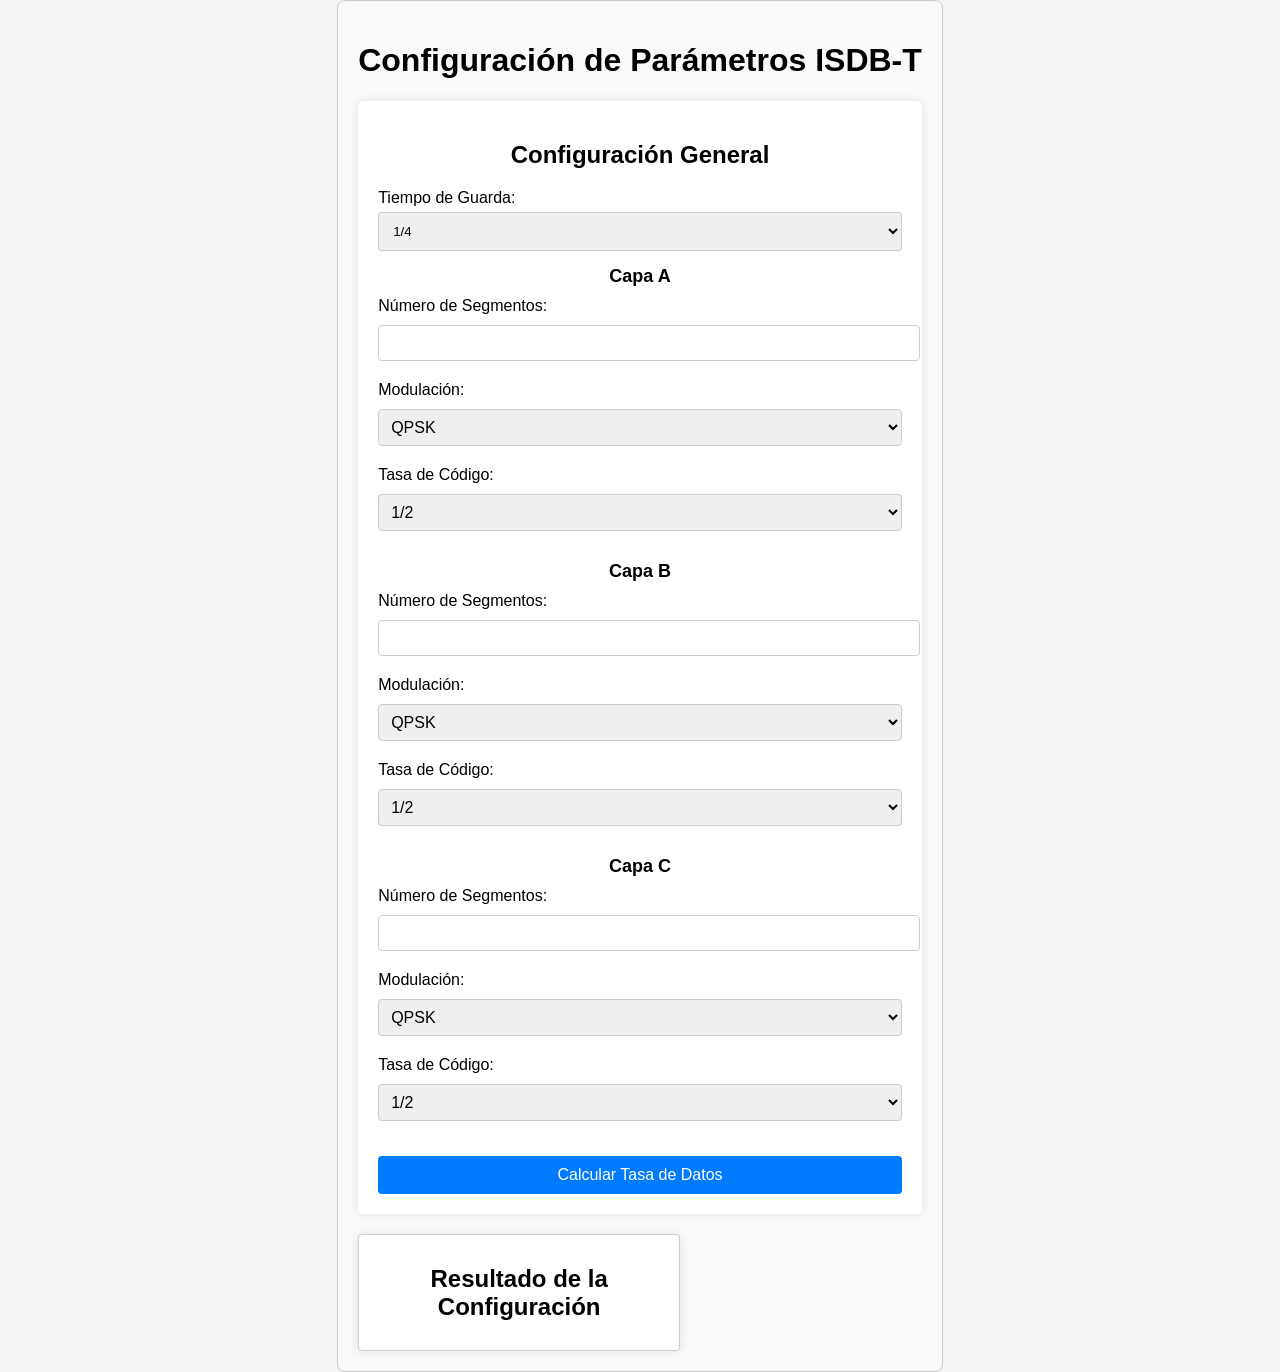
==== index.html @ 01646499 "Add files via upload" ====
<!DOCTYPE html>
<html lang="es">
<head>
    <meta charset="UTF-8">
    <meta name="viewport" content="width=device-width, initial-scale=1.0">
    <title>Configuración ISDB-T</title>
    <link rel="stylesheet" href="styles.css">
    <style>
        .container {
            max-width: 800px;
            margin: 0 auto;
            padding: 20px;
            border: 1px solid #ccc;
            border-radius: 8px;
            background-color: #f9f9f9;
        }

        .layer {
            margin-bottom: 20px;
        }

        .layer h2 {
            font-size: 18px;
            margin-bottom: 5px;
        }

        .layer label {
            display: block;
            margin-bottom: 5px;
        }

        .layer input,
        .layer select {
            width: 100%;
            padding: 8px;
            margin-bottom: 10px;
            font-size: 16px;
            border: 1px solid #ccc;
            border-radius: 4px;
        }

        button {
            padding: 10px 20px;
            font-size: 16px;
            background-color: #007bff;
            color: #fff;
            border: none;
            border-radius: 4px;
            cursor: pointer;
        }

        #result {
            margin-top: 20px;
            padding: 10px;
            border: 1px solid #ccc;
            border-radius: 4px;
            background-color: #fff;
        }

        #result p {
            font-size: 16px;
            margin-bottom: 5px;
        }

        .message {
            padding: 10px;
            background-color: #f8d7da;
            border: 1px solid #f5c6cb;
            color: #721c24;
            border-radius: 4px;
            margin-top: 10px;
            display: none;
        }
    </style>
</head>
<body>
    <div class="container">
        <h1>Configuración de Parámetros ISDB-T</h1>
        <form id="config-form">
            <div class="general-settings">
                <h2>Configuración General</h2>
                <label for="guardInterval">Tiempo de Guarda:</label>
                <select id="guardInterval" name="guardInterval" required>
                    <option value="1/4">1/4</option>
                    <option value="1/8">1/8</option>
                    <option value="1/16">1/16</option>
                    <option value="1/32">1/32</option>
                </select>
            </div>
            <div class="layer">
                <h2>Capa A</h2>
                <label for="segmentsA">Número de Segmentos:</label>
                <input type="number" id="segmentsA" name="segmentsA" min="0" max="13" required>
                
                <label for="modulationA">Modulación:</label>
                <select id="modulationA" name="modulationA" required>
                    <option value="qpsk">QPSK</option>
                    <option value="16qam">16-QAM</option>
                    <option value="64qam">64-QAM</option>
                </select>

                <label for="codeRateA">Tasa de Código:</label>
                <select id="codeRateA" name="codeRateA" required>
                    <option value="1/2">1/2</option>
                    <option value="2/3">2/3</option>
                    <option value="3/4">3/4</option>
                    <option value="5/6">5/6</option>
                    <option value="7/8">7/8</option>
                </select>
            </div>
            <div class="layer">
                <h2>Capa B</h2>
                <label for="segmentsB">Número de Segmentos:</label>
                <input type="number" id="segmentsB" name="segmentsB" min="0" max="13" required>
                
                <label for="modulationB">Modulación:</label>
                <select id="modulationB" name="modulationB" required>
                    <option value="qpsk">QPSK</option>
                    <option value="16qam">16-QAM</option>
                    <option value="64qam">64-QAM</option>
                </select>

                <label for="codeRateB">Tasa de Código:</label>
                <select id="codeRateB" name="codeRateB" required>
                    <option value="1/2">1/2</option>
                    <option value="2/3">2/3</option>
                    <option value="3/4">3/4</option>
                    <option value="5/6">5/6</option>
                    <option value="7/8">7/8</option>
                </select>
            </div>
            <div class="layer">
                <h2>Capa C</h2>
                <label for="segmentsC">Número de Segmentos:</label>
                <input type="number" id="segmentsC" name="segmentsC" min="0" max="13" required>
                
                <label for="modulationC">Modulación:</label>
                <select id="modulationC" name="modulationC" required>
                    <option value="qpsk">QPSK</option>
                    <option value="16qam">16-QAM</option>
                    <option value="64qam">64-QAM</option>
                </select>

                <label for="codeRateC">Tasa de Código:</label>
                <select id="codeRateC" name="codeRateC" required>
                    <option value="1/2">1/2</option>
                    <option value="2/3">2/3</option>
                    <option value="3/4">3/4</option>
                    <option value="5/6">5/6</option>
                    <option value="7/8">7/8</option>
                </select>
            </div>
            <button type="button" onclick="calculateDataRates()">Calcular Tasa de Datos</button>
            <div class="message" id="message"></div>
        </form>

        <div id="result">
            <h2>Resultado de la Configuración</h2>
            <p id="dataRateA"></p>
            <p id="dataRateB"></p>
            <p id="dataRateC"></p>
            <p id="totalDataRate"></p>
        </div>
    </div>

    <script src="scripts.js"></script>
</body>
</html>
---- styles.css ----
body {
    font-family: Arial, sans-serif;
    margin: 0;
    padding: 0;
    display: flex;
    flex-direction: column;
    align-items: center;
    background-color: #f4f4f4;
}

h1, h2 {
    text-align: center;
}

form {
    background: white;
    padding: 20px;
    border-radius: 5px;
    box-shadow: 0 0 10px rgba(0, 0, 0, 0.1);
    margin-top: 20px;
}

label {
    display: block;
    margin-top: 10px;
}

input, select, button {
    width: 100%;
    padding: 10px;
    margin-top: 5px;
    border: 1px solid #ccc;
    border-radius: 3px;
}

button {
    background-color: #007bff;
    color: white;
    border: none;
    cursor: pointer;
}

button:hover {
    background-color: #0056b3;
}

#result {
    background: white;
    padding: 20px;
    border-radius: 5px;
    box-shadow: 0 0 10px rgba(0, 0, 0, 0.1);
    margin-top: 20px;
    width: 300px;
    text-align: center;
}
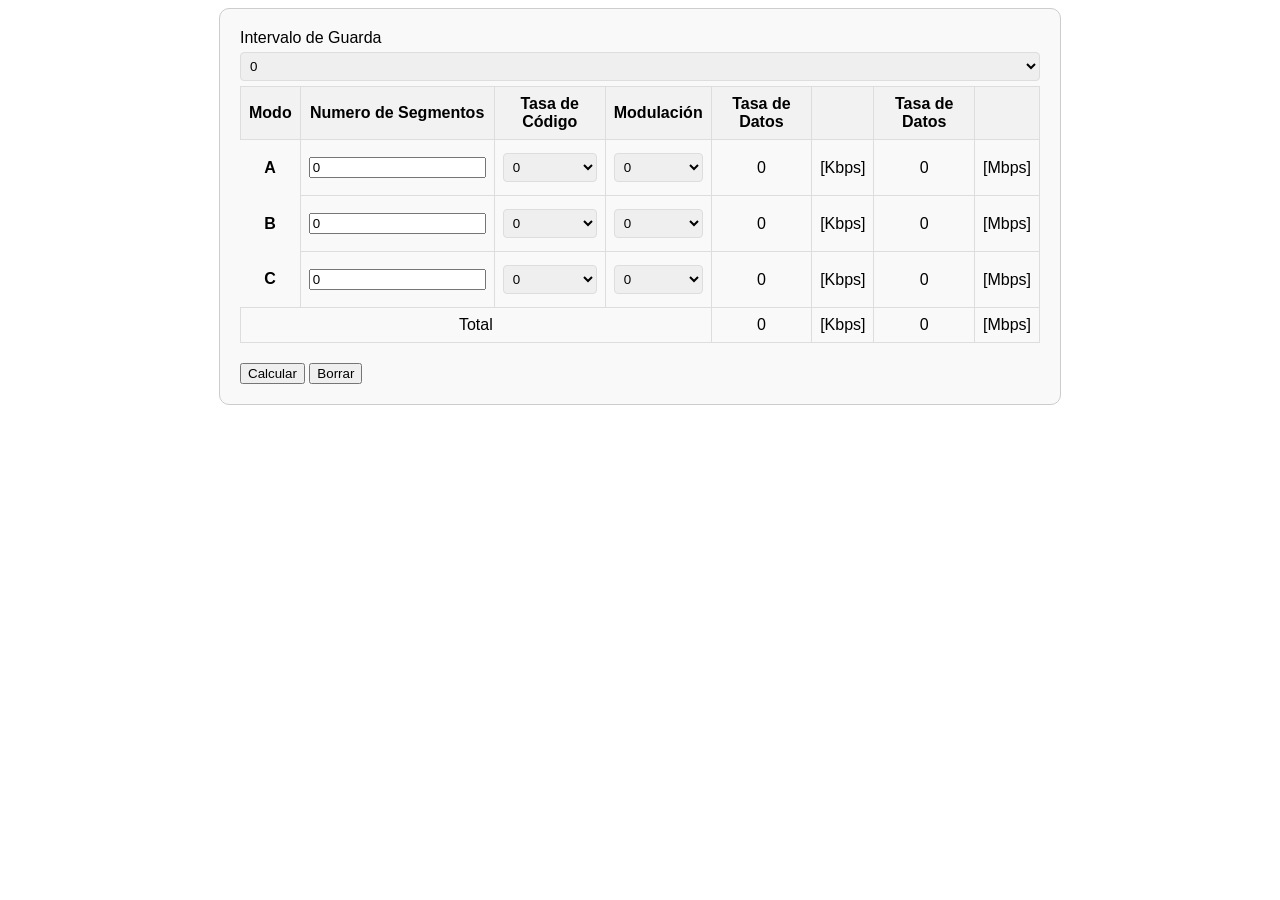
==== commit 47749338: "Update index.html" ====
--- a/index.html
+++ b/index.html
@@ -2,167 +2,140 @@
 <html lang="es">
 <head>
     <meta charset="UTF-8">
+    <meta http-equiv="X-UA-Compatible" content="IE=edge">
     <meta name="viewport" content="width=device-width, initial-scale=1.0">
-    <title>Configuración ISDB-T</title>
-    <link rel="stylesheet" href="styles.css">
-    <style>
-        .container {
-            max-width: 800px;
-            margin: 0 auto;
-            padding: 20px;
-            border: 1px solid #ccc;
-            border-radius: 8px;
-            background-color: #f9f9f9;
-        }
-
-        .layer {
-            margin-bottom: 20px;
-        }
-
-        .layer h2 {
-            font-size: 18px;
-            margin-bottom: 5px;
-        }
-
-        .layer label {
-            display: block;
-            margin-bottom: 5px;
-        }
-
-        .layer input,
-        .layer select {
-            width: 100%;
-            padding: 8px;
-            margin-bottom: 10px;
-            font-size: 16px;
-            border: 1px solid #ccc;
-            border-radius: 4px;
-        }
-
-        button {
-            padding: 10px 20px;
-            font-size: 16px;
-            background-color: #007bff;
-            color: #fff;
-            border: none;
-            border-radius: 4px;
-            cursor: pointer;
-        }
-
-        #result {
-            margin-top: 20px;
-            padding: 10px;
-            border: 1px solid #ccc;
-            border-radius: 4px;
-            background-color: #fff;
-        }
-
-        #result p {
-            font-size: 16px;
-            margin-bottom: 5px;
-        }
-
-        .message {
-            padding: 10px;
-            background-color: #f8d7da;
-            border: 1px solid #f5c6cb;
-            color: #721c24;
-            border-radius: 4px;
-            margin-top: 10px;
-            display: none;
-        }
-    </style>
+    <title>Calculadora</title>
+    <link rel="stylesheet" href="./main.css">
 </head>
 <body>
-    <div class="container">
-        <h1>Configuración de Parámetros ISDB-T</h1>
-        <form id="config-form">
-            <div class="general-settings">
-                <h2>Configuración General</h2>
-                <label for="guardInterval">Tiempo de Guarda:</label>
-                <select id="guardInterval" name="guardInterval" required>
-                    <option value="1/4">1/4</option>
-                    <option value="1/8">1/8</option>
-                    <option value="1/16">1/16</option>
-                    <option value="1/32">1/32</option>
+
+</head>
+<body>
+    <div class="calculadora">
+
+            <th>Intervalo de Guarda</th>
+            <td>
+                <select name="InGuarda" id="guarda">
+                    <option value="0">0</option>
+                    <option value="0.25">1/4</option>
+                    <option value="0.125">1/8</option>
+                    <option value="0.0625">1/16</option>
+                    <option value="0.03125">1/32</option>
                 </select>
-            </div>
-            <div class="layer">
-                <h2>Capa A</h2>
-                <label for="segmentsA">Número de Segmentos:</label>
-                <input type="number" id="segmentsA" name="segmentsA" min="0" max="13" required>
-                
-                <label for="modulationA">Modulación:</label>
-                <select id="modulationA" name="modulationA" required>
-                    <option value="qpsk">QPSK</option>
-                    <option value="16qam">16-QAM</option>
-                    <option value="64qam">64-QAM</option>
-                </select>
+            </td>
+            <table>
+                <thead>
+                    <tr>
+                        <th>Modo</th>
+                        <th>Numero de Segmentos</th>
+                        <th>Tasa de Código</th>
+                        <th>Modulación</th>
+                        <th>Tasa de Datos</th>
+                        <th></th>
+                        <th>Tasa de Datos</th>
+                        <th></th>
+                    </tr>
+                </thead>
+                <tbody>
+                    <tr>
+                      <th>A</th>
+                        <td>
+                            <input type="number" id="seg1" value="0" />
+                        </td>
+                        <td>
+                            <select name="Convolucional" id="cd_conv1">
+                                <option value="0">0</option>
+                                <option value="0.5">1/2</option>
+                                <option value="0.666">2/3</option>
+                                <option value="0.75">3/4</option>
+                                <option value="0.833">5/6</option>
+                                <option value="0.875">7/8</option>
+                            </select>
+                        </td>
+                        <td>
+                            <select name="Modulacion" id="mod1">
+                                <option value="0">0</option>
+                                <option value="4">QPSK</option>
+                                <option value="16">16QAM</option>
+                                <option value="64">64QAM</option>
+                            </select>
+                        </td>
+                        
+                        <td class="pantalla1">0</td>
+                        <td>[Kbps]</td>
+                        <td class="pantalla2">0</td>
+                        <td>[Mbps]</td>
+                    </tr>
+                    <tr>
+                      <th>B</th>
+                      <td>
+                        <input type="number" id="seg2" value="0"/>
+                        </td>
+                        <td>
+                            <select name="Convolucional" id="cd_conv2">
+                                <option value="0">0</option>
+                                <option value="0.5">1/2</option>
+                                <option value="0.666">2/3</option>
+                                <option value="0.75">3/4</option>
+                                <option value="0.833">5/6</option>
+                                <option value="0.875">7/8</option>
+                            </select>
+                        </td>
+                        <td>
+                            <select name="Modulacion" id="mod2">
+                                <option value="0">0</option>
+                                <option value="4">QPSK</option>
+                                <option value="16">16QAM</option>
+                                <option value="64">64QAM</option>
+                            </select>
+                        </td>
+                        <td class="pantalla3">0</td>
+                        <td>[Kbps]</td>
+                        <td class="pantalla4">0</td>
+                        <td>[Mbps]</td>
+                    </tr>
+                    <tr>
+                      <th>C</th>
+                      <td>
+                        <input type="number" id="seg3" value="0"/>
+                        </td>
+                        <td>
+                            <select name="Convolucional" id="cd_conv3">
+                                <option value="0">0</option>
+                                <option value="0.5">1/2</option>
+                                <option value="0.666">2/3</option>
+                                <option value="0.75">3/4</option>
+                                <option value="0.833">5/6</option>
+                                <option value="0.875">7/8</option>
+                            </select>
+                        </td>
+                        <td>
+                            <select name="Modulacion" id="mod3">
+                                <option value="0">0</option>
+                                <option value="4">QPSK</option>
+                                <option value="16">16QAM</option>
+                                <option value="64">64QAM</option>
+                            </select>
+                        </td>
 
-                <label for="codeRateA">Tasa de Código:</label>
-                <select id="codeRateA" name="codeRateA" required>
-                    <option value="1/2">1/2</option>
-                    <option value="2/3">2/3</option>
-                    <option value="3/4">3/4</option>
-                    <option value="5/6">5/6</option>
-                    <option value="7/8">7/8</option>
-                </select>
-            </div>
-            <div class="layer">
-                <h2>Capa B</h2>
-                <label for="segmentsB">Número de Segmentos:</label>
-                <input type="number" id="segmentsB" name="segmentsB" min="0" max="13" required>
-                
-                <label for="modulationB">Modulación:</label>
-                <select id="modulationB" name="modulationB" required>
-                    <option value="qpsk">QPSK</option>
-                    <option value="16qam">16-QAM</option>
-                    <option value="64qam">64-QAM</option>
-                </select>
+                        <td class="pantalla5">0</td>
+                        <td>[Kbps]</td>
+                        <td class="pantalla6">0</td>
+                        <td>[Mbps]</td>
+                    </tr>
+                    <tr>
+                        <td colspan="4">Total</td>
+                        <td class="total-kbps">0</td>
+                        <td>[Kbps]</td>
+                        <td class="total-mbps">0</td>
+                        <td>[Mbps]</td>
+                    </tr>
+                </tbody>
+            </table>
+            <button id="calcular" class="btn">Calcular</button>
+            <button id="borrar" class="btn">Borrar</button>
 
-                <label for="codeRateB">Tasa de Código:</label>
-                <select id="codeRateB" name="codeRateB" required>
-                    <option value="1/2">1/2</option>
-                    <option value="2/3">2/3</option>
-                    <option value="3/4">3/4</option>
-                    <option value="5/6">5/6</option>
-                    <option value="7/8">7/8</option>
-                </select>
-            </div>
-            <div class="layer">
-                <h2>Capa C</h2>
-                <label for="segmentsC">Número de Segmentos:</label>
-                <input type="number" id="segmentsC" name="segmentsC" min="0" max="13" required>
-                
-                <label for="modulationC">Modulación:</label>
-                <select id="modulationC" name="modulationC" required>
-                    <option value="qpsk">QPSK</option>
-                    <option value="16qam">16-QAM</option>
-                    <option value="64qam">64-QAM</option>
-                </select>
-
-                <label for="codeRateC">Tasa de Código:</label>
-                <select id="codeRateC" name="codeRateC" required>
-                    <option value="1/2">1/2</option>
-                    <option value="2/3">2/3</option>
-                    <option value="3/4">3/4</option>
-                    <option value="5/6">5/6</option>
-                    <option value="7/8">7/8</option>
-                </select>
-            </div>
-            <button type="button" onclick="calculateDataRates()">Calcular Tasa de Datos</button>
-            <div class="message" id="message"></div>
-        </form>
-
-        <div id="result">
-            <h2>Resultado de la Configuración</h2>
-            <p id="dataRateA"></p>
-            <p id="dataRateB"></p>
-            <p id="dataRateC"></p>
-            <p id="totalDataRate"></p>
-        </div>
     </div>
-
-    <script src="scripts.js"></script>
+    <script src="./main.js"></script>
 </body>
 </html>
--- a/main.css
+++ b/main.css
@@ -0,0 +1,59 @@
+body {
+    font-family: Arial, sans-serif;
+}
+
+.calculadora {
+    width: 100%;
+    max-width: 800px;
+    margin: 0 auto;
+    padding: 20px;
+    border: 1px solid #ccc;
+    border-radius: 10px;
+    background-color: #f9f9f9;
+}
+
+table {
+    width: 100%;
+    border-collapse: collapse;
+    margin-bottom: 20px;
+}
+
+thead th {
+    background-color: #f2f2f2;
+    border: 1px solid #ddd;
+    padding: 8px;
+    text-align: center;
+}
+
+tbody td {
+    border: 1px solid #ddd;
+    padding: 8px;
+    text-align: center;
+}
+
+select {
+    width: 100%;
+    padding: 5px;
+    margin: 5px 0;
+    border: 1px solid #ddd;
+    border-radius: 4px;
+}
+
+input[type="submit"] {
+    display: block;
+    width: 100%;
+    padding: 10px;
+    background-color: #4CAF50;
+    color: white;
+    border: none;
+    border-radius: 4px;
+    cursor: pointer;
+}
+
+input[type="submit"]:hover {
+    background-color: #45a049;
+}
+
+.pantalla {
+    font-weight: bold;
+}
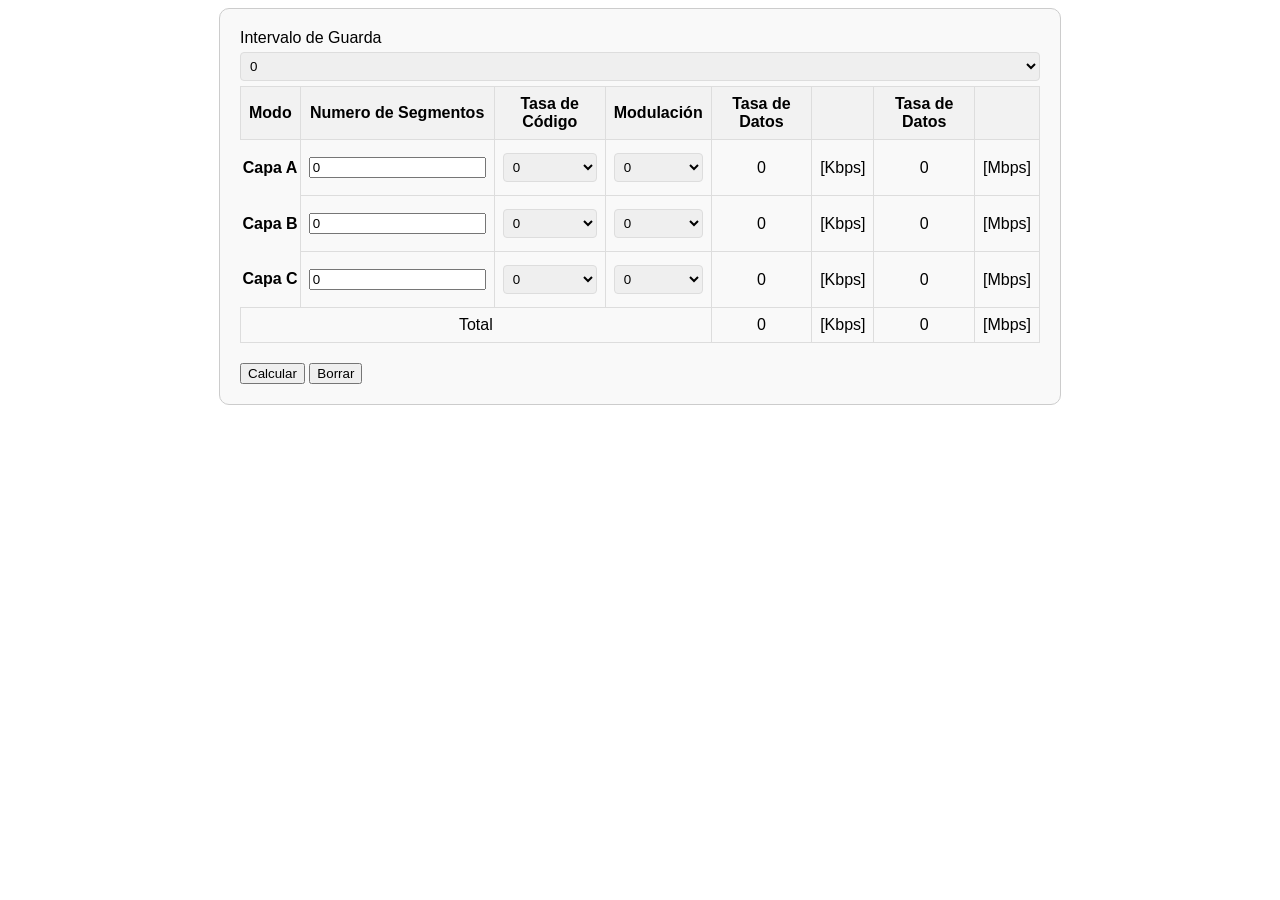
==== commit 0ec8dd98: "Update index.html" ====
--- a/index.html
+++ b/index.html
@@ -5,7 +5,7 @@
     <meta http-equiv="X-UA-Compatible" content="IE=edge">
     <meta name="viewport" content="width=device-width, initial-scale=1.0">
     <title>Calculadora</title>
-    <link rel="stylesheet" href="./main.css">
+    <link rel="stylesheet" href="./styles.css">
 </head>
 <body>
 
@@ -38,7 +38,7 @@
                 </thead>
                 <tbody>
                     <tr>
-                      <th>A</th>
+                      <th>Capa A</th>
                         <td>
                             <input type="number" id="seg1" value="0" />
                         </td>
@@ -67,7 +67,7 @@
                         <td>[Mbps]</td>
                     </tr>
                     <tr>
-                      <th>B</th>
+                      <th>Capa B</th>
                       <td>
                         <input type="number" id="seg2" value="0"/>
                         </td>
@@ -95,7 +95,7 @@
                         <td>[Mbps]</td>
                     </tr>
                     <tr>
-                      <th>C</th>
+                      <th>Capa C</th>
                       <td>
                         <input type="number" id="seg3" value="0"/>
                         </td>
--- a/styles.css
+++ b/styles.css
@@ -0,0 +1,59 @@
+body {
+    font-family: Arial, sans-serif;
+}
+
+.calculadora {
+    width: 100%;
+    max-width: 800px;
+    margin: 0 auto;
+    padding: 20px;
+    border: 1px solid #ccc;
+    border-radius: 10px;
+    background-color: #f9f9f9;
+}
+
+table {
+    width: 100%;
+    border-collapse: collapse;
+    margin-bottom: 20px;
+}
+
+thead th {
+    background-color: #f2f2f2;
+    border: 1px solid #ddd;
+    padding: 8px;
+    text-align: center;
+}
+
+tbody td {
+    border: 1px solid #ddd;
+    padding: 8px;
+    text-align: center;
+}
+
+select {
+    width: 100%;
+    padding: 5px;
+    margin: 5px 0;
+    border: 1px solid #ddd;
+    border-radius: 4px;
+}
+
+input[type="submit"] {
+    display: block;
+    width: 100%;
+    padding: 10px;
+    background-color: #4CAF50;
+    color: white;
+    border: none;
+    border-radius: 4px;
+    cursor: pointer;
+}
+
+input[type="submit"]:hover {
+    background-color: #45a049;
+}
+
+.pantalla {
+    font-weight: bold;
+}
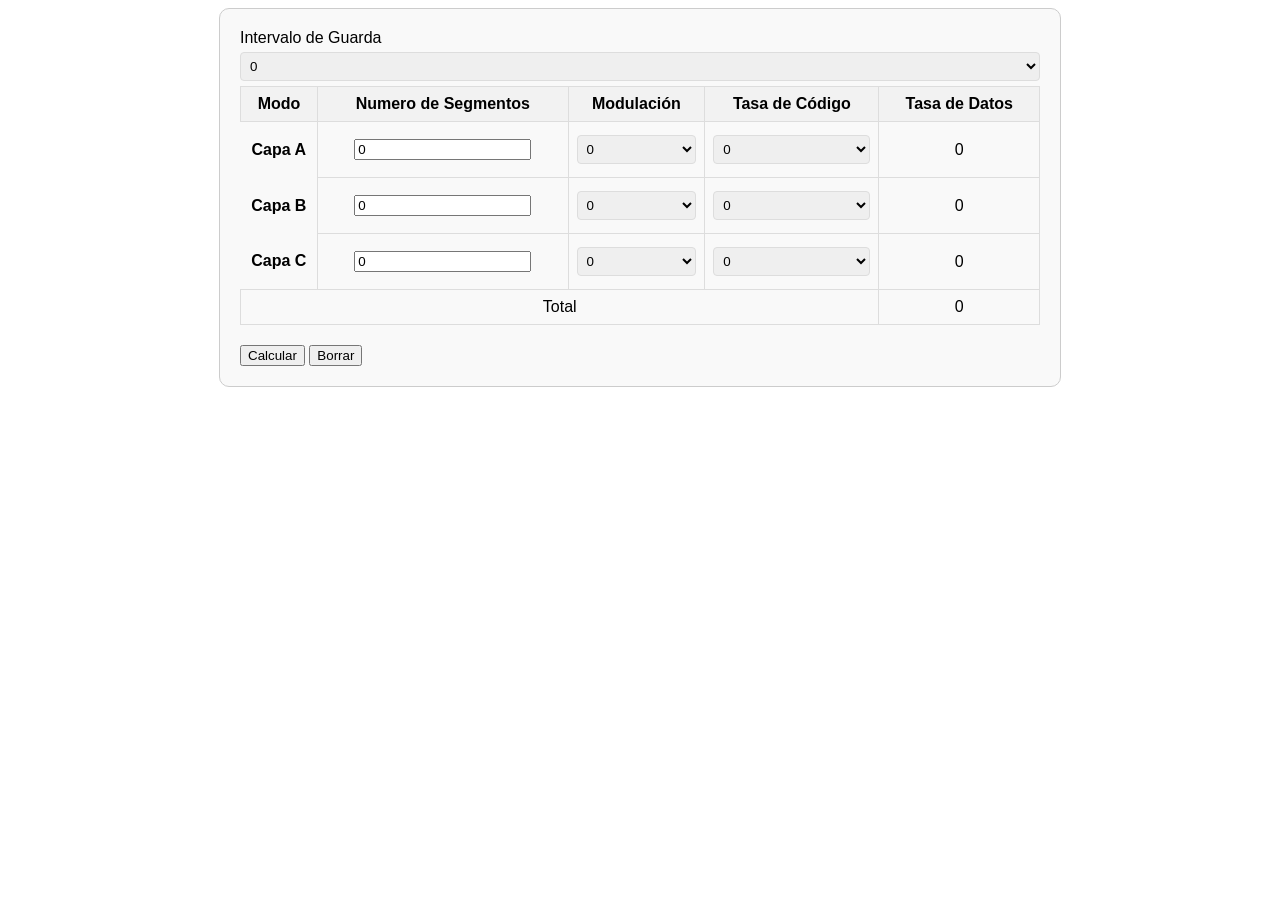
==== commit 666345c9: "Update index.html" ====
--- a/index.html
+++ b/index.html
@@ -8,134 +8,107 @@
     <link rel="stylesheet" href="./styles.css">
 </head>
 <body>
-
-</head>
-<body>
     <div class="calculadora">
-
-            <th>Intervalo de Guarda</th>
-            <td>
-                <select name="InGuarda" id="guarda">
-                    <option value="0">0</option>
-                    <option value="0.25">1/4</option>
-                    <option value="0.125">1/8</option>
-                    <option value="0.0625">1/16</option>
-                    <option value="0.03125">1/32</option>
-                </select>
-            </td>
-            <table>
-                <thead>
-                    <tr>
-                        <th>Modo</th>
-                        <th>Numero de Segmentos</th>
-                        <th>Tasa de Código</th>
-                        <th>Modulación</th>
-                        <th>Tasa de Datos</th>
-                        <th></th>
-                        <th>Tasa de Datos</th>
-                        <th></th>
-                    </tr>
-                </thead>
-                <tbody>
-                    <tr>
-                      <th>Capa A</th>
-                        <td>
-                            <input type="number" id="seg1" value="0" />
-                        </td>
-                        <td>
-                            <select name="Convolucional" id="cd_conv1">
-                                <option value="0">0</option>
-                                <option value="0.5">1/2</option>
-                                <option value="0.666">2/3</option>
-                                <option value="0.75">3/4</option>
-                                <option value="0.833">5/6</option>
-                                <option value="0.875">7/8</option>
-                            </select>
-                        </td>
-                        <td>
-                            <select name="Modulacion" id="mod1">
-                                <option value="0">0</option>
-                                <option value="4">QPSK</option>
-                                <option value="16">16QAM</option>
-                                <option value="64">64QAM</option>
-                            </select>
-                        </td>
-                        
-                        <td class="pantalla1">0</td>
-                        <td>[Kbps]</td>
-                        <td class="pantalla2">0</td>
-                        <td>[Mbps]</td>
-                    </tr>
-                    <tr>
-                      <th>Capa B</th>
-                      <td>
-                        <input type="number" id="seg2" value="0"/>
-                        </td>
-                        <td>
-                            <select name="Convolucional" id="cd_conv2">
-                                <option value="0">0</option>
-                                <option value="0.5">1/2</option>
-                                <option value="0.666">2/3</option>
-                                <option value="0.75">3/4</option>
-                                <option value="0.833">5/6</option>
-                                <option value="0.875">7/8</option>
-                            </select>
-                        </td>
-                        <td>
-                            <select name="Modulacion" id="mod2">
-                                <option value="0">0</option>
-                                <option value="4">QPSK</option>
-                                <option value="16">16QAM</option>
-                                <option value="64">64QAM</option>
-                            </select>
-                        </td>
-                        <td class="pantalla3">0</td>
-                        <td>[Kbps]</td>
-                        <td class="pantalla4">0</td>
-                        <td>[Mbps]</td>
-                    </tr>
-                    <tr>
-                      <th>Capa C</th>
-                      <td>
-                        <input type="number" id="seg3" value="0"/>
-                        </td>
-                        <td>
-                            <select name="Convolucional" id="cd_conv3">
-                                <option value="0">0</option>
-                                <option value="0.5">1/2</option>
-                                <option value="0.666">2/3</option>
-                                <option value="0.75">3/4</option>
-                                <option value="0.833">5/6</option>
-                                <option value="0.875">7/8</option>
-                            </select>
-                        </td>
-                        <td>
-                            <select name="Modulacion" id="mod3">
-                                <option value="0">0</option>
-                                <option value="4">QPSK</option>
-                                <option value="16">16QAM</option>
-                                <option value="64">64QAM</option>
-                            </select>
-                        </td>
-
-                        <td class="pantalla5">0</td>
-                        <td>[Kbps]</td>
-                        <td class="pantalla6">0</td>
-                        <td>[Mbps]</td>
-                    </tr>
-                    <tr>
-                        <td colspan="4">Total</td>
-                        <td class="total-kbps">0</td>
-                        <td>[Kbps]</td>
-                        <td class="total-mbps">0</td>
-                        <td>[Mbps]</td>
-                    </tr>
-                </tbody>
-            </table>
-            <button id="calcular" class="btn">Calcular</button>
-            <button id="borrar" class="btn">Borrar</button>
-
+        <th>Intervalo de Guarda</th>
+        <td>
+            <select name="InGuarda" id="guarda">
+                <option value="0">0</option>
+                <option value="0.25">1/4</option>
+                <option value="0.125">1/8</option>
+                <option value="0.0625">1/16</option>
+                <option value="0.03125">1/32</option>
+            </select>
+        </td>
+        <table>
+            <thead>
+                <tr>
+                    <th>Modo</th>
+                    <th>Numero de Segmentos</th>
+                    <th>Modulación</th>
+                    <th>Tasa de Código</th>
+                    <th>Tasa de Datos</th>
+                </tr>
+            </thead>
+            <tbody>
+                <tr>
+                    <th>Capa A</th>
+                    <td><input type="number" id="seg1" value="0" /></td>
+                    <td>
+                        <select name="Modulacion" id="mod1">
+                            <option value="0">0</option>
+                            <option value="4">QPSK</option>
+                            <option value="16">16QAM</option>
+                            <option value="64">64QAM</option>
+                        </select>
+                    </td>
+                    <td>
+                        <select name="Convolucional" id="cd_conv1">
+                            <option value="0">0</option>
+                            <option value="0.5">1/2</option>
+                            <option value="0.666">2/3</option>
+                            <option value="0.75">3/4</option>
+                            <option value="0.833">5/6</option>
+                            <option value="0.875">7/8</option>
+                        </select>
+                    </td>
+                    <td class="pantalla2">0</td>
+                </tr>
+                <tr>
+                    <th>Capa B</th>
+                    <td><input type="number" id="seg2" value="0" /></td>
+                    <td>
+                        <select name="Modulacion" id="mod2">
+                            <option value="0">0</option>
+                            <option value="4">QPSK</option>
+                            <option value="16">16QAM</option>
+                            <option value="64">64QAM</option>
+                        </select>
+                    </td>
+                    <td>
+                        <select name="Convolucional" id="cd_conv2">
+                            <option value="0">0</option>
+                            <option value="0.5">1/2</option>
+                            <option value="0.666">2/3</option>
+                            <option value="0.75">3/4</option>
+                            <option value="0.833">5/6</option>
+                            <option value="0.875">7/8</option>
+                        </select>
+                    </td>
+                    <td class="pantalla4">0</td>
+                </tr>
+                <tr>
+                    <th>Capa C</th>
+                    <td><input type="number" id="seg3" value="0" /></td>
+                    <td>
+                        <select name="Modulacion" id="mod3">
+                            <option value="0">0</option>
+                            <option value="4">QPSK</option>
+                            <option value="16">16QAM</option>
+                            <option value="64">64QAM</option>
+                        </select>
+                    </td>
+                    <td>
+                        <select name="Convolucional" id="cd_conv3">
+                            <option value="0">0</option>
+                            <option value="0.5">1/2</option>
+                            <option value="0.666">2/3</option>
+                            <option value="0.75">3/4</option>
+                            <option value="0.833">5/6</option>
+                            <option value="0.875">7/8</option>
+                        </select>
+                    </td>
+                    <td class="pantalla6">0</td>
+                </tr>
+                <tr>
+                    <td colspan="4">Total</td>
+                    <td class="total-mbps">0</td>
+                </tr>
+            </tbody>
+        </table>
+        <button id="calcular" class="btn">Calcular</button>
+        <button id="borrar" class="btn">Borrar</button>
     </div>
     <script src="./main.js"></script>
 </body>
 </html>
+
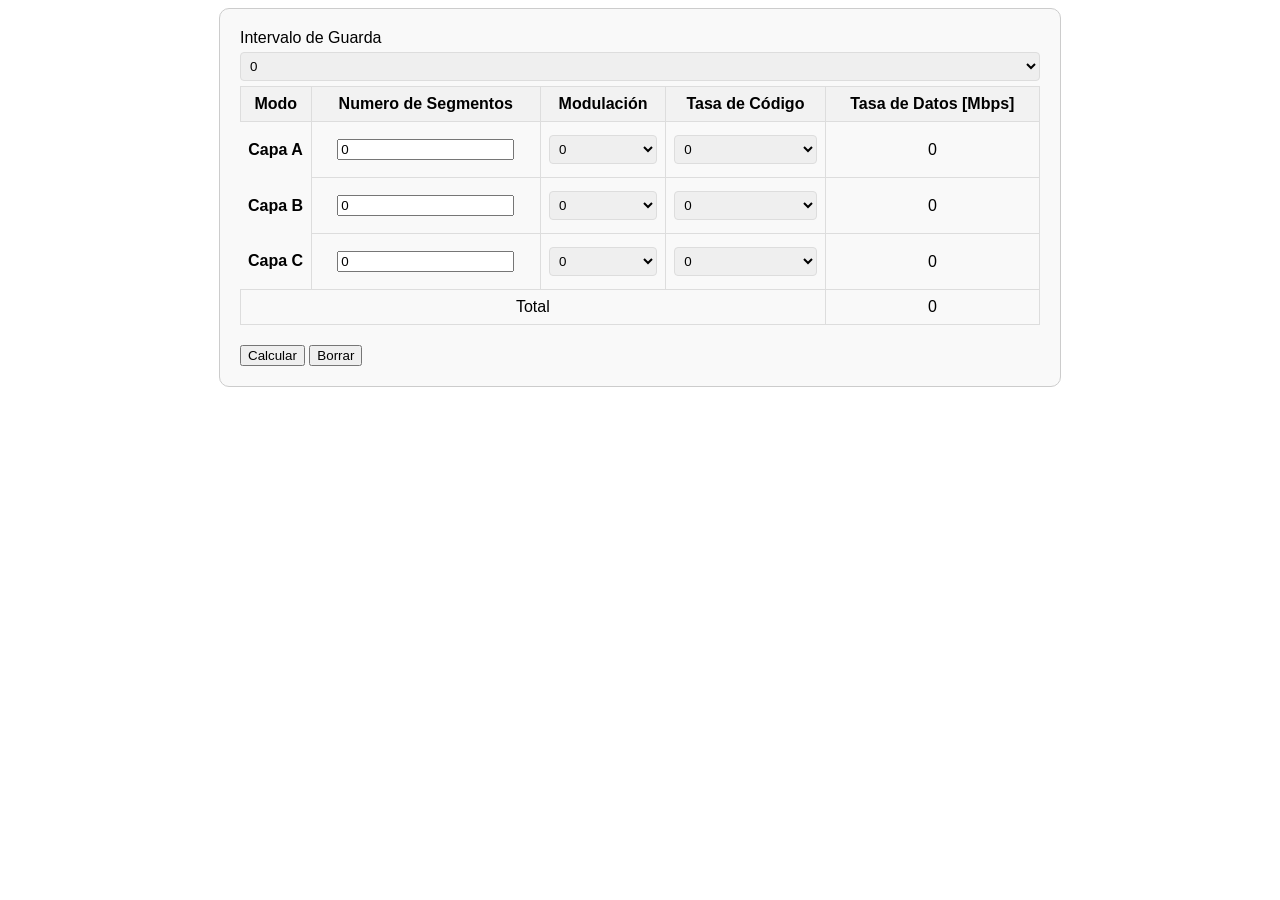
==== commit 4950745c: "Update index.html" ====
--- a/index.html
+++ b/index.html
@@ -26,7 +26,7 @@
                     <th>Numero de Segmentos</th>
                     <th>Modulación</th>
                     <th>Tasa de Código</th>
-                    <th>Tasa de Datos</th>
+                    <th>Tasa de Datos [Mbps]</th>
                 </tr>
             </thead>
             <tbody>
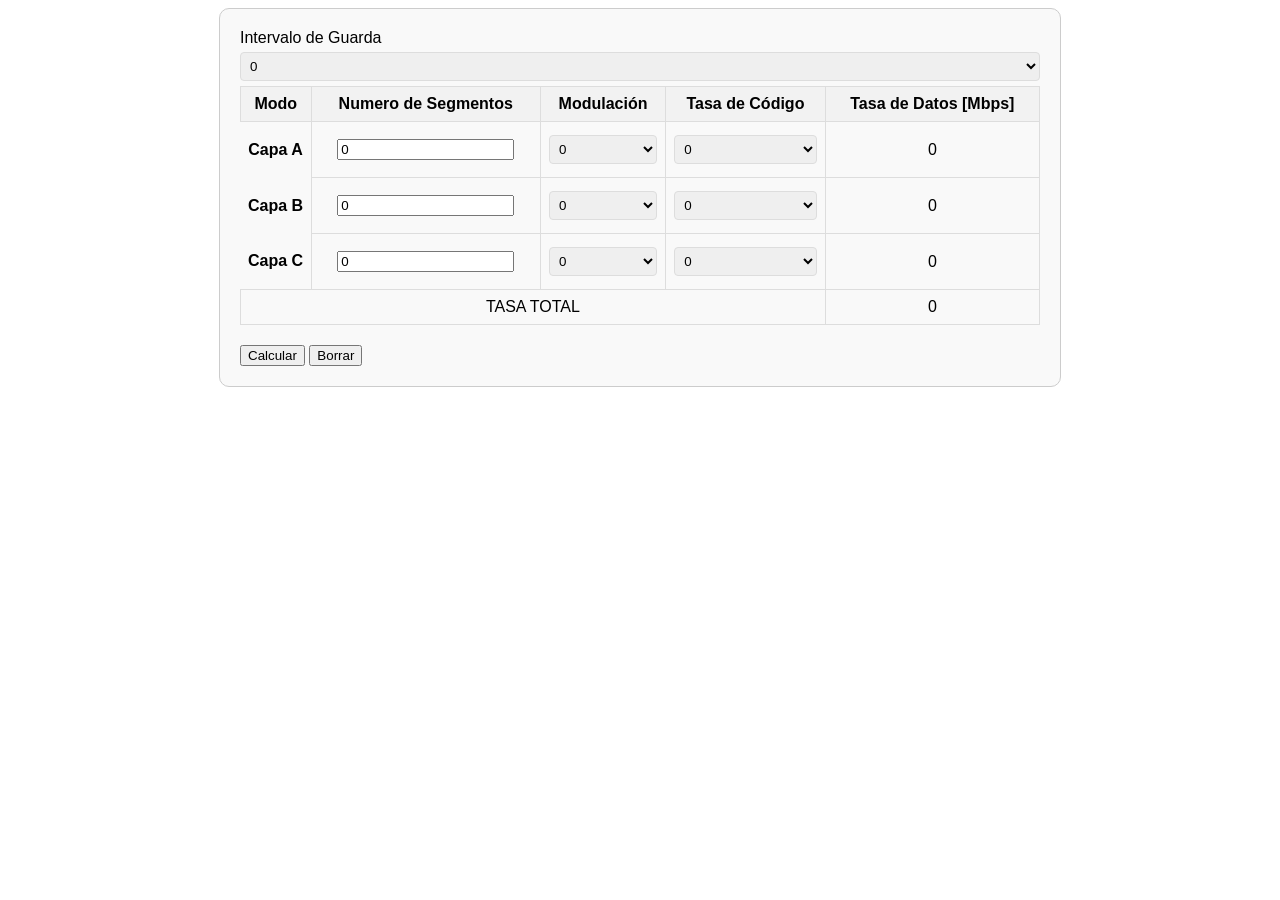
==== commit 51b5bebc: "Update index.html" ====
--- a/index.html
+++ b/index.html
@@ -100,7 +100,7 @@
                     <td class="pantalla6">0</td>
                 </tr>
                 <tr>
-                    <td colspan="4">Total</td>
+                    <td colspan="4">TASA TOTAL</td>
                     <td class="total-mbps">0</td>
                 </tr>
             </tbody>
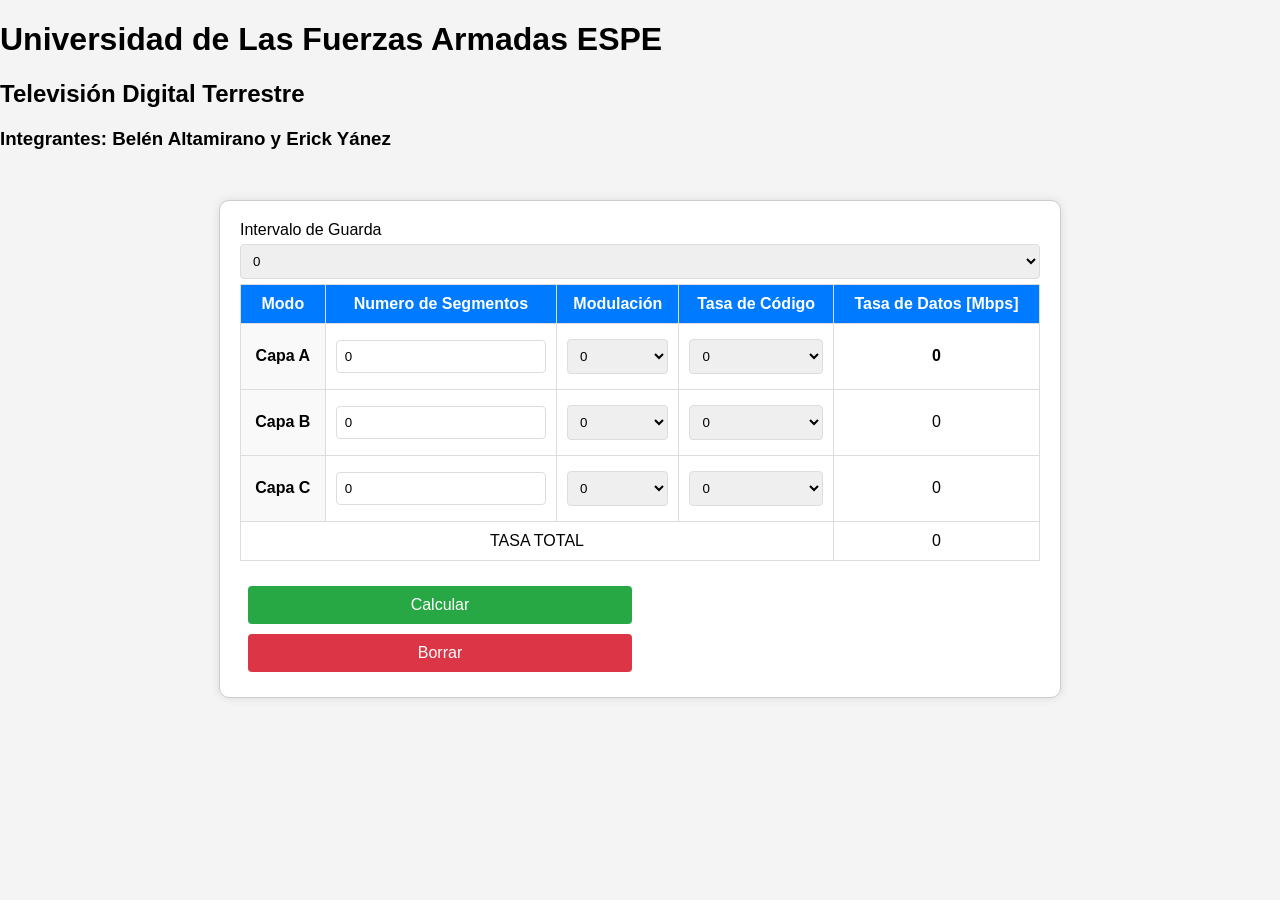
==== commit 7cf886ff: "Update index.html" ====
--- a/index.html
+++ b/index.html
@@ -8,6 +8,17 @@
     <link rel="stylesheet" href="./styles.css">
 </head>
 <body>
+
+    </head>
+<body>
+    <header class="header">
+        <h1>Universidad de Las Fuerzas Armadas ESPE</h1>
+        <h2>Televisión Digital Terrestre</h2>
+        <h3>Integrantes: Belén Altamirano y Erick Yánez</h3>
+    </header>
+
+
+    
     <div class="calculadora">
         <th>Intervalo de Guarda</th>
         <td>
--- a/styles.css
+++ b/styles.css
@@ -1,15 +1,19 @@
 body {
     font-family: Arial, sans-serif;
+    background-color: #f4f4f4;
+    margin: 0;
+    padding: 0;
 }
 
 .calculadora {
     width: 100%;
     max-width: 800px;
-    margin: 0 auto;
+    margin: 50px auto;
     padding: 20px;
     border: 1px solid #ccc;
     border-radius: 10px;
-    background-color: #f9f9f9;
+    background-color: #fff;
+    box-shadow: 0 0 10px rgba(0, 0, 0, 0.1);
 }
 
 table {
@@ -19,41 +23,54 @@
 }
 
 thead th {
-    background-color: #f2f2f2;
+    background-color: #007BFF;
+    color: white;
     border: 1px solid #ddd;
-    padding: 8px;
+    padding: 10px;
     text-align: center;
 }
 
-tbody td {
+tbody td, tbody th {
     border: 1px solid #ddd;
-    padding: 8px;
+    padding: 10px;
     text-align: center;
 }
 
-select {
+tbody th {
+    background-color: #f9f9f9;
+}
+
+select, input[type="number"] {
     width: 100%;
-    padding: 5px;
+    padding: 8px;
     margin: 5px 0;
     border: 1px solid #ddd;
     border-radius: 4px;
+    box-sizing: border-box;
 }
 
-input[type="submit"] {
-    display: block;
-    width: 100%;
+button.btn {
+    display: inline-block;
+    width: 48%;
     padding: 10px;
-    background-color: #4CAF50;
+    margin: 5px 1%;
+    background-color: #28a745;
     color: white;
     border: none;
     border-radius: 4px;
     cursor: pointer;
+    font-size: 16px;
 }
 
-input[type="submit"]:hover {
-    background-color: #45a049;
+button#borrar.btn {
+    background-color: #dc3545;
 }
 
-.pantalla {
+button.btn:hover {
+    opacity: 0.9;
+}
+
+.pantalla1, .pantalla2, .pantalla3, .pantalla-total {
     font-weight: bold;
 }
+
